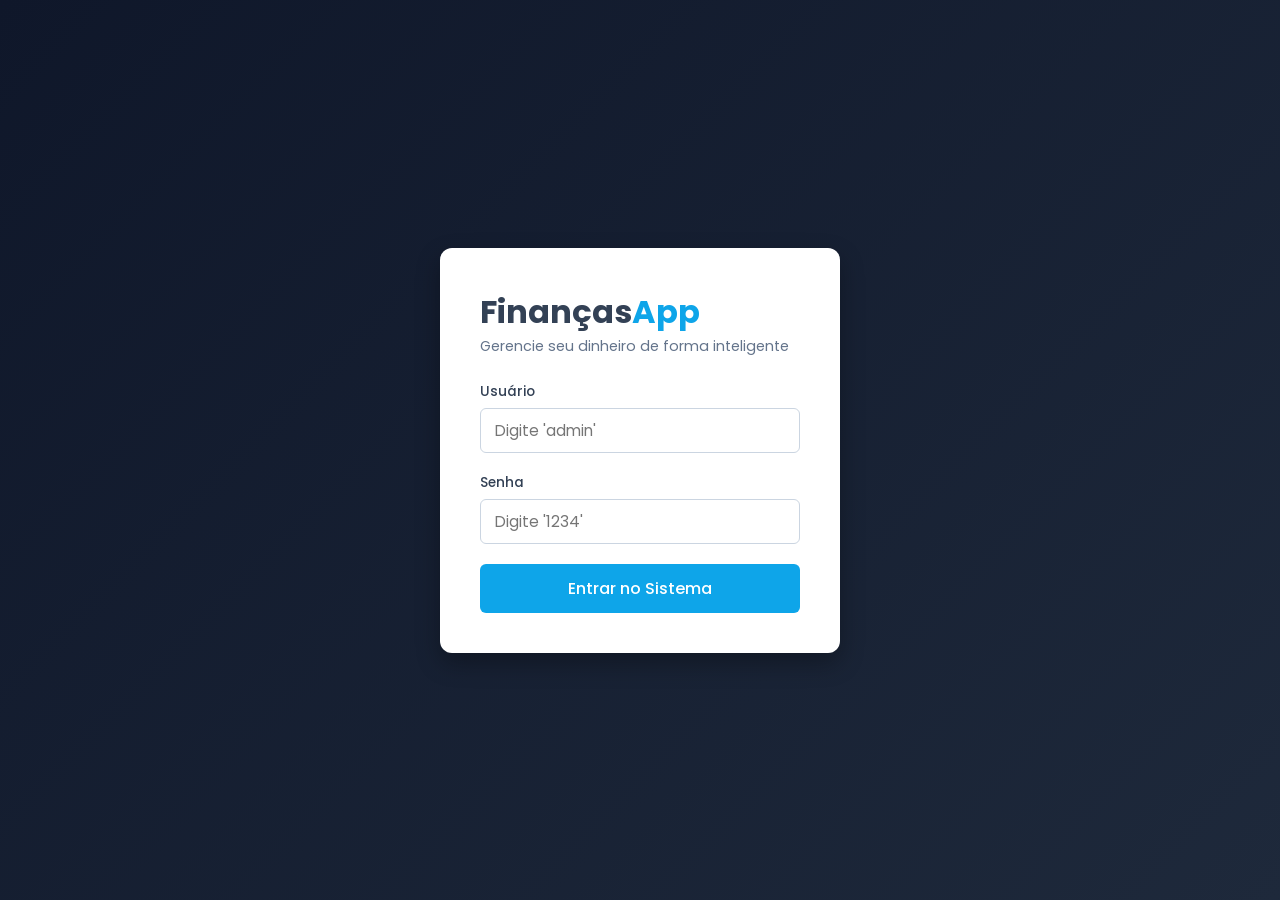
==== index.html @ df88e259 "feat: estrutura completa do dashboard financeiro com login" ====
<!DOCTYPE html>
<html lang="pt-BR">
<head>
    <meta charset="UTF-8">
    <meta name="viewport" content="width=device-width, initial-scale=1.0">
    <title>FinançasApp - Login</title>
    <link rel="stylesheet" href="style.css">
    <link href="https://fonts.googleapis.com/css2?family=Poppins:wght@300;400;500;600&display=swap" rel="stylesheet">
</head>
<body class="login-page">
    <div class="login-container">
        <header class="login-header">
            <h1>Finanças<span>App</span></h1>
            <p>Gerencie seu dinheiro de forma inteligente</p>
        </header>
        
        <form id="loginForm">
            <div class="input-group">
                <label for="username">Usuário</label>
                <input type="text" id="username" placeholder="Digite 'admin'" required>
            </div>
            
            <div class="input-group">
                <label for="password">Senha</label>
                <input type="password" id="password" placeholder="Digite '1234'" required>
            </div>
            
            <button type="submit" class="btn-primary">Entrar no Sistema</button>
            <p id="loginError" class="error-message" style="display: none;">Usuário ou senha incorretos!</p>
        </form>
    </div>
    <script src="script.js"></script>
</body>
</html>
---- style.css ----
:root {
    --primary: #0ea5e9;
    --primary-hover: #0284c7;
    --bg: #f8fafc;
    --card-bg: #ffffff;
    --text-main: #334155;
    --text-light: #64748b;
    --green: #10b981;
    --red: #ef4444;
}

* { margin: 0; padding: 0; box-sizing: border-box; font-family: 'Poppins', sans-serif; }
body { background-color: var(--bg); color: var(--text-main); }

/* Login css */
.login-page { display: flex; justify-content: center; align-items: center; min-height: 100vh; background: linear-gradient(135deg, #0f172a 0%, #1e293b 100%); }
.login-container { background-color: var(--card-bg); padding: 40px; border-radius: 12px; width: 100%; max-width: 400px; box-shadow: 0 10px 25px rgba(0,0,0,0.3); }
.login-header h1 span { color: var(--primary); }
.login-header p { color: var(--text-light); font-size: 0.9rem; margin-bottom: 25px; }

/* Elementos Comuns */
.input-group { margin-bottom: 20px; display: flex; flex-direction: column; }
.input-group label { font-size: 0.85rem; font-weight: 500; margin-bottom: 6px; }
.input-group input, .input-group select { padding: 10px 14px; border: 1px solid #cbd5e1; border-radius: 6px; font-size: 0.95rem; outline: none; }
.input-group input:focus, .input-group select:focus { border-color: var(--primary); }
.btn-primary { background-color: var(--primary); color: white; border: none; padding: 12px; border-radius: 6px; font-size: 1rem; font-weight: 500; cursor: pointer; width: 100%; }
.btn-primary:hover { background-color: var(--primary-hover); }
.error-message { color: var(--red); font-size: 0.85rem; margin-top: 10px; text-align: center; }

/* Dashboard css */
.main-header { background-color: #0f172a; color: white; padding: 15px 0; }
.header-content { max-width: 1100px; margin: 0 auto; padding: 0 20px; display: flex; justify-content: space-between; align-items: center; }
.header-content h1 span { color: var(--primary); }
.btn-logout { background-color: transparent; border: 1px solid rgba(255,255,255,0.4); color: white; padding: 6px 16px; border-radius: 4px; cursor: pointer; }
.btn-logout:hover { background-color: var(--red); border-color: var(--red); }

.container { max-width: 1100px; margin: 30px auto; padding: 0 20px; }
.resume-section { display: flex; gap: 20px; margin-bottom: 30px; flex-wrap: wrap; }
.card { background-color: var(--card-bg); flex: 1; min-width: 250px; padding: 20px; border-radius: 8px; box-shadow: 0 4px 6px -1px rgba(0,0,0,0.05); }
.card h3 { font-size: 0.9rem; color: var(--text-light); margin-bottom: 10px; }
.card p { font-size: 1.8rem; font-weight: 600; }
.card-in p { color: var(--green); }
.card-out p { color: var(--red); }

.dashboard-grid { display: flex; gap: 30px; flex-wrap: wrap; }
.form-section { flex: 1; min-width: 300px; background: white; padding: 25px; border-radius: 8px; height: fit-content; }
.table-section { flex: 2; min-width: 450px; background: white; padding: 25px; border-radius: 8px; }
.form-section h2, .table-section h2 { font-size: 1.2rem; margin-bottom: 20px; color: #1e293b; }

table { width: 100%; border-collapse: collapse; text-align: left; }
th, td { padding: 12px; border-bottom: 1px solid #e2e8f0; font-size: 0.95rem; }
th { color: var(--text-light); font-weight: 500; }
.td-entrada { color: var(--green); font-weight: 500; }
.td-saida { color: var(--red); font-weight: 500; }
.btn-delete { background: transparent; border: none; color: var(--red); cursor: pointer; font-weight: 600; }

@media(max-width: 768px) {
    .dashboard-grid { flex-direction: column; }
    .table-section { min-width: 100%; }
}
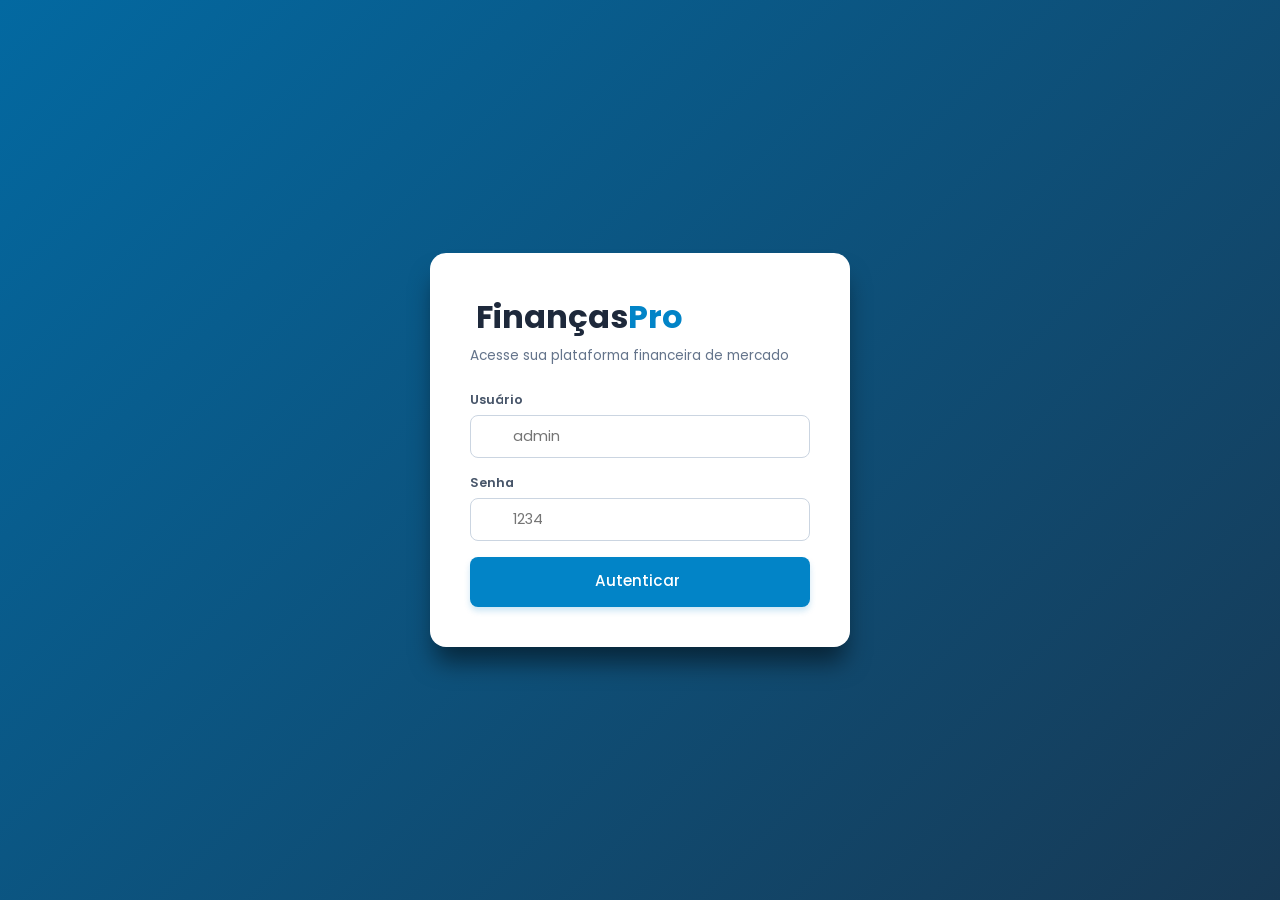
==== commit bda91206: "feat: interface premium finalizada com relatorios funcionais e multiplos cartoes" ====
--- a/index.html
+++ b/index.html
@@ -3,32 +3,219 @@
 <head>
     <meta charset="UTF-8">
     <meta name="viewport" content="width=device-width, initial-scale=1.0">
-    <title>FinançasApp - Login</title>
+    <title>FinançasPro - Sistema de Gestão Inteligente</title>
     <link rel="stylesheet" href="style.css">
-    <link href="https://fonts.googleapis.com/css2?family=Poppins:wght@300;400;500;600&display=swap" rel="stylesheet">
+    <link href="https://fonts.googleapis.com/css2?family=Poppins:wght@300;400;500;600;700&display=swap" rel="stylesheet">
+    <script src="https://unpkg.com/@phosphor-icons/web"></script>
 </head>
-<body class="login-page">
-    <div class="login-container">
-        <header class="login-header">
-            <h1>Finanças<span>App</span></h1>
-            <p>Gerencie seu dinheiro de forma inteligente</p>
-        </header>
+<body>
+
+    <div id="loginScreen" class="login-page">
+        <div class="login-container">
+            <header class="login-header">
+                <h1><i class="ph-fill ph-wallet"></i> Finanças<span>Pro</span></h1>
+                <p>Acesse sua plataforma financeira de mercado</p>
+            </header>
+            <form id="loginForm">
+                <div class="input-group">
+                    <label for="username">Usuário</label>
+                    <div class="input-icon">
+                        <i class="ph ph-user"></i>
+                        <input type="text" id="username" placeholder="admin" required>
+                    </div>
+                </div>
+                <div class="input-group">
+                    <label for="password">Senha</label>
+                    <div class="input-icon">
+                        <i class="ph ph-lock-key"></i>
+                        <input type="password" id="password" placeholder="1234" required>
+                    </div>
+                </div>
+                <button type="submit" class="btn-primary">Autenticar <i class="ph ph-arrow-right"></i></button>
+                <p id="loginError" class="error-message" style="display: none;"><i class="ph ph-warning-circle"></i> Credenciais inválidas!</p>
+            </form>
+        </div>
+    </div>
+
+    <div id="appContainer" class="app-container" style="display: none;">
         
-        <form id="loginForm">
-            <div class="input-group">
-                <label for="username">Usuário</label>
-                <input type="text" id="username" placeholder="Digite 'admin'" required>
+        <aside class="sidebar">
+            <div class="sidebar-brand">
+                <h2><i class="ph-fill ph-wallet"></i> Finanças<span>Pro</span></h2>
+            </div>
+            <nav class="sidebar-menu">
+                <button type="button" class="menu-item active" onclick="switchTab('dashboard')"><i class="ph ph-squares-four"></i> Dashboard</button>
+                <button type="button" class="menu-item" onclick="switchTab('receitas')"><i class="ph ph-trend-up"></i> Receitas</button>
+                <button type="button" class="menu-item" onclick="switchTab('despesas')"><i class="ph ph-trend-down"></i> Despesas</button>
+                <button type="button" class="menu-item" onclick="switchTab('categorias')"><i class="ph ph-tags"></i> Categorias e Cartões</button>
+                <button type="button" class="menu-item" onclick="switchTab('relatorios')"><i class="ph ph-chart-pie-slice"></i> Relatórios</button>
+            </nav>
+            <div class="sidebar-footer">
+                <div class="user-profile">
+                    <img src="https://ui-avatars.com/api/?name=Admin+User&background=0284c7&color=fff&bold=true" alt="Avatar" class="avatar">
+                    <div class="user-info">
+                        <strong>Admin User</strong>
+                        <span>Plano Premium ✨</span>
+                    </div>
+                </div>
+                <button type="button" id="btnLogout" class="btn-logout"><i class="ph ph-sign-out"></i> Sair do Sistema</button>
+            </div>
+        </aside>
+
+        <main class="main-content">
+            
+            <div class="global-filter-container">
+                <label for="globalMonth"><i class="ph ph-calendar-blank"></i> Mês de Referência:</label>
+                <input type="month" id="globalMonth" class="month-selector">
             </div>
             
-            <div class="input-group">
-                <label for="password">Senha</label>
-                <input type="password" id="password" placeholder="Digite '1234'" required>
-            </div>
-            
-            <button type="submit" class="btn-primary">Entrar no Sistema</button>
-            <p id="loginError" class="error-message" style="display: none;">Usuário ou senha incorretos!</p>
-        </form>
+            <section id="tab-dashboard" class="tab-content active-tab">
+                <div class="content-header">
+                    <h2>Visão Geral do Painel</h2>
+                    <p id="welcomeMessage">Acompanhe a saúde do seu patrimônio em tempo real.</p>
+                </div>
+
+                <div class="resume-grid">
+                    <div class="card card-in">
+                        <div class="card-header"><h3>Total Receitas</h3> <i class="ph ph-arrow-circle-up"></i></div>
+                        <p id="dashIn">R$ 0,00</p>
+                    </div>
+                    <div class="card card-out">
+                        <div class="card-header"><h3>Total Despesas</h3> <i class="ph ph-arrow-circle-down"></i></div>
+                        <p id="dashOut">R$ 0,00</p>
+                    </div>
+                    <div class="card" id="dashBalanceCard">
+                        <div class="card-header"><h3>Saldo Consolidado</h3> <i class="ph ph-coins"></i></div>
+                        <p id="dashBalance">R$ 0,00</p>
+                    </div>
+                </div>
+
+                <div class="quick-actions">
+                    <button type="button" class="action-btn" onclick="switchTab('receitas')">
+                        <div class="icon-box in"><i class="ph ph-plus"></i></div>
+                        <span>Nova Receita</span>
+                    </button>
+                    <button type="button" class="action-btn" onclick="switchTab('despesas')">
+                        <div class="icon-box out"><i class="ph ph-minus"></i></div>
+                        <span>Nova Despesa</span>
+                    </button>
+                    <button type="button" class="action-btn" onclick="switchTab('categorias')">
+                        <div class="icon-box card-icon"><i class="ph ph-credit-card"></i></div>
+                        <span>Novo Cartão</span>
+                    </button>
+                    <button type="button" class="action-btn" onclick="exportToCSV()">
+                        <div class="icon-box export"><i class="ph ph-download-simple"></i></div>
+                        <span>Exportar Mês</span>
+                    </button>
+                </div>
+
+                <div class="dashboard-body-grid">
+                    <div class="panel-box">
+                        <h3><i class="ph ph-credit-card"></i> Meus Cartões de Crédito</h3>
+                        <div id="cardsContainer">
+                            </div>
+                    </div>
+                    <div class="panel-box saving-tips-box">
+                        <h3><i class="ph ph-brain"></i> Sistema Analítico de Recomendação</h3>
+                        <p id="savingTipText">Carregando análise dos seus hábitos financeiros...</p>
+                    </div>
+                </div>
+            </section>
+
+            <section id="tab-receitas" class="tab-content">
+                <h2><i class="ph ph-trend-up"></i> Gerenciamento de Receitas</h2>
+                <div class="page-action-grid">
+                    <form id="formReceita" class="panel-box">
+                        <h3>Adicionar Entrada</h3>
+                        <div class="input-group"><label>Data</label><input type="date" id="recDate" required></div>
+                        <div class="input-group"><label>Descrição</label><input type="text" id="recDesc" required></div>
+                        <div class="input-group"><label>Valor</label><input type="text" id="recAmount" class="money-input" placeholder="R$ 0,00" required></div>
+                        <div class="input-group"><label>Categoria</label><select id="recCat" class="cat-dropdown"></select></div>
+                        <button type="submit" class="btn-primary"><i class="ph ph-check-circle"></i> Salvar Receita</button>
+                    </form>
+                    <div class="panel-box table-wrapper">
+                        <h3>Entradas do Mês</h3>
+                        <table>
+                            <thead><tr><th>Data</th><th>Descrição</th><th>Categoria</th><th>Valor</th><th>Ações</th></tr></thead>
+                            <tbody id="tableReceitas"></tbody>
+                        </table>
+                    </div>
+                </div>
+            </section>
+
+            <section id="tab-despesas" class="tab-content">
+                <h2><i class="ph ph-trend-down"></i> Gerenciamento de Despesas</h2>
+                <div class="page-action-grid">
+                    <form id="formDespesa" class="panel-box">
+                        <h3>Adicionar Saída</h3>
+                        <div class="input-group"><label>Data</label><input type="date" id="expDate" required></div>
+                        <div class="input-group"><label>Descrição</label><input type="text" id="expDesc" required></div>
+                        <div class="input-group"><label>Valor</label><input type="text" id="expAmount" class="money-input" placeholder="R$ 0,00" required></div>
+                        <div class="input-group"><label>Categoria</label><select id="expCat" class="cat-dropdown"></select></div>
+                        <div class="input-group"><label>Forma de Pagamento</label><select id="expMethod" class="method-dropdown"></select></div>
+                        <button type="submit" class="btn-primary"><i class="ph ph-check-circle"></i> Salvar Despesa</button>
+                    </form>
+                    <div class="panel-box table-wrapper">
+                        <h3>Saídas do Mês</h3>
+                        <table>
+                            <thead><tr><th>Data</th><th>Descrição</th><th>Categoria</th><th>Pagamento</th><th>Valor</th><th>Ações</th></tr></thead>
+                            <tbody id="tableDespesas"></tbody>
+                        </table>
+                    </div>
+                </div>
+            </section>
+
+            <section id="tab-categorias" class="tab-content">
+                <h2><i class="ph ph-tags"></i> Gerenciamento de Categorias e Cartões</h2>
+                <div class="page-action-grid" style="grid-template-columns: 1fr 1fr;">
+                    <div>
+                        <form id="formCategoria" class="panel-box">
+                            <h3><i class="ph ph-tag"></i> Nova Categoria</h3>
+                            <div class="input-group"><label>Nome da Categoria</label><input type="text" id="newCatName" required></div>
+                            <button type="submit" class="btn-primary"><i class="ph ph-plus"></i> Criar Categoria</button>
+                        </form>
+                        <div class="panel-box">
+                            <h3>Categorias Ativas</h3>
+                            <ul id="listCategorias" class="custom-list"></ul>
+                        </div>
+                    </div>
+                    <div>
+                        <form id="formCartao" class="panel-box">
+                            <h3><i class="ph ph-credit-card"></i> Novo Cartão de Crédito</h3>
+                            <div class="input-group"><label>Nome do Cartão (Ex: Nubank)</label><input type="text" id="newCardName" required></div>
+                            <div class="input-group"><label>Limite Total</label><input type="text" id="newCardLimit" class="money-input" placeholder="R$ 0,00" required></div>
+                            <button type="submit" class="btn-primary"><i class="ph ph-plus"></i> Adicionar Cartão</button>
+                        </form>
+                        <div class="panel-box">
+                            <h3>Cartões Ativos</h3>
+                            <ul id="listCartoes" class="custom-list"></ul>
+                        </div>
+                    </div>
+                </div>
+            </section>
+
+            <section id="tab-relatorios" class="tab-content">
+                <h2><i class="ph ph-chart-pie-slice"></i> Central de Relatórios</h2>
+                <div class="panel-box filter-report-box">
+                    <h3>Filtros Avançados</h3>
+                    <div class="filter-row">
+                        <div class="input-group"><label>Filtrar por Categoria</label><select id="reportFilterCat"><option value="todas">Todas as Categorias</option></select></div>
+                        <button type="button" onclick="applyReportFilter()" class="btn-secondary"><i class="ph ph-funnel"></i> Aplicar</button>
+                        <button type="button" onclick="exportToCSV()" class="btn-success"><i class="ph ph-download-simple"></i> Exportar CSV</button>
+                    </div>
+                </div>
+                <div class="panel-box table-wrapper margin-top">
+                    <h3>Demonstrativo do Mês</h3>
+                    <table>
+                        <thead><tr><th>Data</th><th>Tipo</th><th>Descrição</th><th>Categoria</th><th>Valor</th></tr></thead>
+                        <tbody id="tableRelatorio"></tbody>
+                    </table>
+                </div>
+            </section>
+
+        </main>
     </div>
+
     <script src="script.js"></script>
 </body>
 </html>
--- a/style.css
+++ b/style.css
@@ -1,60 +1,255 @@
 :root {
-    --primary: #0ea5e9;
-    --primary-hover: #0284c7;
-    --bg: #f8fafc;
+    --primary: #0284c7;
+    --primary-hover: #0369a1;
+    --bg: #f1f5f9;
+    --sidebar-bg: #0f172a;
     --card-bg: #ffffff;
-    --text-main: #334155;
+    --text-main: #1e293b;
     --text-light: #64748b;
     --green: #10b981;
     --red: #ef4444;
 }
 
 * { margin: 0; padding: 0; box-sizing: border-box; font-family: 'Poppins', sans-serif; }
-body { background-color: var(--bg); color: var(--text-main); }
-
-/* Login css */
-.login-page { display: flex; justify-content: center; align-items: center; min-height: 100vh; background: linear-gradient(135deg, #0f172a 0%, #1e293b 100%); }
-.login-container { background-color: var(--card-bg); padding: 40px; border-radius: 12px; width: 100%; max-width: 400px; box-shadow: 0 10px 25px rgba(0,0,0,0.3); }
+body { background-color: var(--bg); color: var(--text-main); overflow-x: hidden; }
+
+
+.login-page { position: fixed; top:0; left:0; width: 100vw; height: 100vh; background: radial-gradient(circle at top right, #1e293b, #0f172a); display: flex; justify-content: center; align-items: center; z-index: 9999; }
+.login-container { background: var(--card-bg); padding: 40px; border-radius: 16px; width: 100%; max-width: 420px; box-shadow: 0 20px 25px -5px rgba(0,0,0,0.5); }
 .login-header h1 span { color: var(--primary); }
-.login-header p { color: var(--text-light); font-size: 0.9rem; margin-bottom: 25px; }
-
-/* Elementos Comuns */
-.input-group { margin-bottom: 20px; display: flex; flex-direction: column; }
-.input-group label { font-size: 0.85rem; font-weight: 500; margin-bottom: 6px; }
-.input-group input, .input-group select { padding: 10px 14px; border: 1px solid #cbd5e1; border-radius: 6px; font-size: 0.95rem; outline: none; }
-.input-group input:focus, .input-group select:focus { border-color: var(--primary); }
-.btn-primary { background-color: var(--primary); color: white; border: none; padding: 12px; border-radius: 6px; font-size: 1rem; font-weight: 500; cursor: pointer; width: 100%; }
-.btn-primary:hover { background-color: var(--primary-hover); }
-.error-message { color: var(--red); font-size: 0.85rem; margin-top: 10px; text-align: center; }
-
-/* Dashboard css */
-.main-header { background-color: #0f172a; color: white; padding: 15px 0; }
-.header-content { max-width: 1100px; margin: 0 auto; padding: 0 20px; display: flex; justify-content: space-between; align-items: center; }
-.header-content h1 span { color: var(--primary); }
-.btn-logout { background-color: transparent; border: 1px solid rgba(255,255,255,0.4); color: white; padding: 6px 16px; border-radius: 4px; cursor: pointer; }
-.btn-logout:hover { background-color: var(--red); border-color: var(--red); }
-
-.container { max-width: 1100px; margin: 30px auto; padding: 0 20px; }
-.resume-section { display: flex; gap: 20px; margin-bottom: 30px; flex-wrap: wrap; }
-.card { background-color: var(--card-bg); flex: 1; min-width: 250px; padding: 20px; border-radius: 8px; box-shadow: 0 4px 6px -1px rgba(0,0,0,0.05); }
-.card h3 { font-size: 0.9rem; color: var(--text-light); margin-bottom: 10px; }
-.card p { font-size: 1.8rem; font-weight: 600; }
+.login-header p { font-size: 0.85rem; color: var(--text-light); margin-bottom: 25px; }
+
+
+.app-container { display: flex; min-height: 100vh; }
+.sidebar { width: 260px; background-color: var(--sidebar-bg); color: white; display: flex; flex-direction: column; position: fixed; height: 100vh; }
+.sidebar-brand { padding: 30px 24px; border-bottom: 1px solid #1e293b; }
+.sidebar-brand h2 span { color: var(--primary); }
+.sidebar-menu { display: flex; flex-direction: column; gap: 8px; padding: 24px 16px; flex: 1; }
+.menu-item { background: transparent; border: none; color: #94a3b8; padding: 14px 16px; text-align: left; border-radius: 8px; font-size: 0.95rem; cursor: pointer; transition: all 0.2s; }
+.menu-item:hover, .menu-item.active { background-color: #1e293b; color: white; font-weight: 500; }
+.sidebar-footer { padding: 20px 16px; }
+.btn-logout { width: 100%; background-color: transparent; border: 1px solid #ef4444; color: #ef4444; padding: 10px; border-radius: 8px; cursor: pointer; transition: 0.2s; }
+.btn-logout:hover { background-color: var(--red); color: white; }
+
+
+.main-content { margin-left: 260px; padding: 40px; width: calc(100% - 260px); min-height: 100vh; }
+.content-header { margin-bottom: 30px; }
+.content-header p { color: var(--text-light); }
+
+
+.tab-content { display: none; }
+.tab-content.active-tab { display: block; animation: fadeIn 0.3s ease-in-out; }
+
+
+.panel-box { background: var(--card-bg); padding: 24px; border-radius: 12px; box-shadow: 0 4px 6px -1px rgba(0,0,0,0.05); margin-bottom: 24px; }
+.panel-box h3 { font-size: 1.1rem; margin-bottom: 16px; color: #0f172a; }
+.resume-grid { display: grid; grid-template-columns: repeat(auto-fit, minmax(240px, 1fr)); gap: 24px; margin-bottom: 30px; }
+.card { background: var(--card-bg); padding: 24px; border-radius: 12px; box-shadow: 0 4px 6px -1px rgba(0,0,0,0.05); }
+.card h3 { font-size: 0.85rem; color: var(--text-light); margin-bottom: 8px; text-transform: uppercase; letter-spacing: 0.5px; }
+.card p { font-size: 1.75rem; font-weight: 700; }
 .card-in p { color: var(--green); }
 .card-out p { color: var(--red); }
 
-.dashboard-grid { display: flex; gap: 30px; flex-wrap: wrap; }
-.form-section { flex: 1; min-width: 300px; background: white; padding: 25px; border-radius: 8px; height: fit-content; }
-.table-section { flex: 2; min-width: 450px; background: white; padding: 25px; border-radius: 8px; }
-.form-section h2, .table-section h2 { font-size: 1.2rem; margin-bottom: 20px; color: #1e293b; }
-
+.dashboard-body-grid { display: grid; grid-template-columns: 1fr 1fr; gap: 24px; }
+.saving-tips-box { background-color: #f0fdf4; border-left: 5px solid var(--green); }
+.saving-tips-box p { color: #166534; font-size: 0.95rem; line-height: 1.6; }
+
+
+.credit-card-info p { margin-bottom: 10px; font-size: 0.95rem; }
+.progress-bar-container { background: #e2e8f0; border-radius: 10px; height: 12px; width: 100%; overflow: hidden; margin-top: 15px; }
+.progress-bar { background: var(--red); height: 100%; width: 0%; transition: width 0.4s ease; }
+
+
+.page-action-grid { display: grid; grid-template-columns: 320px 1fr; gap: 24px; }
+.input-group { margin-bottom: 16px; display: flex; flex-direction: column; }
+.input-group label { font-size: 0.8rem; font-weight: 600; margin-bottom: 6px; color: #475569; }
+.input-group input, .input-group select { padding: 10px 14px; border: 1px solid #cbd5e1; border-radius: 8px; font-size: 0.9rem; color: var(--text-main); outline: none; }
+.input-group input:focus, .input-group select:focus { border-color: var(--primary); }
+.btn-primary { background: var(--primary); color: white; border: none; padding: 12px; border-radius: 8px; font-size: 0.95rem; font-weight: 500; cursor: pointer; width: 100%; transition: 0.2s; }
+.btn-primary:hover { background: var(--primary-hover); }
+
+.table-wrapper { overflow-x: auto; }
 table { width: 100%; border-collapse: collapse; text-align: left; }
-th, td { padding: 12px; border-bottom: 1px solid #e2e8f0; font-size: 0.95rem; }
-th { color: var(--text-light); font-weight: 500; }
-.td-entrada { color: var(--green); font-weight: 500; }
-.td-saida { color: var(--red); font-weight: 500; }
-.btn-delete { background: transparent; border: none; color: var(--red); cursor: pointer; font-weight: 600; }
-
-@media(max-width: 768px) {
-    .dashboard-grid { flex-direction: column; }
-    .table-section { min-width: 100%; }
-}+th, td { padding: 14px 16px; border-bottom: 1px solid #e2e8f0; font-size: 0.9rem; }
+th { background-color: #f8fafc; color: var(--text-light); font-weight: 500; }
+.btn-del-action { background: transparent; border: none; color: var(--red); cursor: pointer; font-weight: 600; }
+
+
+.custom-list { list-style: none; }
+.custom-list li { padding: 10px 14px; background: #f8fafc; border: 1px solid #e2e8f0; border-radius: 6px; margin-bottom: 8px; font-size: 0.9rem; }
+.filter-row { display: flex; gap: 16px; align-items: flex-end; }
+.btn-secondary { background: #64748b; color: white; border: none; padding: 11px 20px; border-radius: 8px; cursor: pointer; font-size: 0.9rem; }
+.btn-success { background: var(--green); color: white; border: none; padding: 11px 20px; border-radius: 8px; cursor: pointer; font-size: 0.9rem; font-weight: 500; }
+.margin-top { margin-top: 24px; }
+
+@keyframes fadeIn { from { opacity: 0; transform: translateY(10px); } to { opacity: 1; transform: translateY(0); } }
+
+/* MÊS GLOBAL */
+.global-filter-container { background: white; padding: 15px 25px; border-radius: 8px; box-shadow: 0 2px 4px rgba(0,0,0,0.05); margin-bottom: 25px; display: inline-flex; align-items: center; gap: 15px; }
+.global-filter-container label { font-weight: 600; color: #1e293b; }
+.month-selector { padding: 8px 12px; border: 1px solid #cbd5e1; border-radius: 6px; font-size: 1rem; color: var(--primary); font-weight: bold; outline: none; }
+
+/* =========================================
+   GLOW UP VISUAL - EFEITOS PREMIUM
+   ========================================= */
+
+/* 1. Fundo Animado para o Login */
+.login-page {
+    background: linear-gradient(-45deg, #0f172a, #0284c7, #1e293b, #0369a1);
+    background-size: 400% 400%;
+    animation: gradientBG 12s ease infinite;
+}
+
+@keyframes gradientBG {
+    0% { background-position: 0% 50%; }
+    50% { background-position: 100% 50%; }
+    100% { background-position: 0% 50%; }
+}
+
+/* 2. Efeito Flutuante nos Cards do Dashboard */
+.card {
+    transition: all 0.3s cubic-bezier(0.25, 0.8, 0.25, 1);
+    border: 1px solid transparent;
+}
+
+.card:hover {
+    transform: translateY(-5px);
+    box-shadow: 0 15px 30px -5px rgba(0, 0, 0, 0.1);
+    border-color: var(--primary);
+}
+
+/* 3. Microinteração nos Botões Principais */
+.btn-primary {
+    transition: all 0.3s ease;
+    box-shadow: 0 4px 6px rgba(2, 132, 199, 0.2);
+}
+
+.btn-primary:hover {
+    transform: translateY(-2px);
+    box-shadow: 0 8px 15px rgba(2, 132, 199, 0.4);
+}
+
+/* 4. Suavidade nas linhas das Tabelas */
+tbody tr {
+    transition: background-color 0.2s ease;
+}
+
+tbody tr:hover {
+    background-color: #f8fafc;
+}
+
+/* =========================================
+   UI PREMIUM - ÍCONES E WIDGETS
+   ========================================= */
+
+/* Alinhamento Geral de Ícones */
+h1 i, h2 i, h3 i, button i, label i {
+    vertical-align: middle;
+    margin-right: 6px;
+    font-size: 1.1em;
+}
+
+.menu-item {
+    display: flex;
+    align-items: center;
+    gap: 12px;
+    font-size: 1rem;
+}
+
+.menu-item i { margin-right: 0; font-size: 1.25rem; }
+
+/* Inputs com Ícones (Tela de Login) */
+.input-icon {
+    position: relative;
+    display: flex;
+    align-items: center;
+}
+.input-icon i {
+    position: absolute;
+    left: 14px;
+    color: var(--text-light);
+    font-size: 1.2rem;
+}
+.input-icon input {
+    width: 100%;
+    padding-left: 42px; /* Espaço para o ícone */
+}
+
+/* User Profile Widget na Sidebar */
+.user-profile {
+    display: flex;
+    align-items: center;
+    gap: 12px;
+    padding: 16px;
+    background: rgba(255, 255, 255, 0.05);
+    border-radius: 12px;
+    margin-bottom: 15px;
+    border: 1px solid rgba(255,255,255,0.1);
+}
+.avatar {
+    width: 42px;
+    height: 42px;
+    border-radius: 50%;
+    border: 2px solid var(--primary);
+}
+.user-info {
+    display: flex;
+    flex-direction: column;
+}
+.user-info strong { font-size: 0.9rem; color: #fff; }
+.user-info span { font-size: 0.75rem; color: var(--primary); font-weight: 600; }
+
+/* Botões de Ação Rápida no Dashboard */
+.quick-actions {
+    display: grid;
+    grid-template-columns: repeat(auto-fit, minmax(200px, 1fr));
+    gap: 20px;
+    margin-bottom: 30px;
+}
+.action-btn {
+    background: var(--card-bg);
+    border: 1px solid transparent;
+    border-radius: 12px;
+    padding: 16px;
+    display: flex;
+    align-items: center;
+    gap: 15px;
+    cursor: pointer;
+    box-shadow: 0 4px 6px -1px rgba(0,0,0,0.05);
+    transition: all 0.3s ease;
+}
+.action-btn:hover {
+    transform: translateY(-4px);
+    box-shadow: 0 10px 20px rgba(0,0,0,0.08);
+    border-color: var(--primary);
+}
+.action-btn span {
+    font-weight: 600;
+    color: var(--text-main);
+    font-size: 0.95rem;
+}
+.icon-box {
+    width: 45px;
+    height: 45px;
+    border-radius: 10px;
+    display: flex;
+    align-items: center;
+    justify-content: center;
+    font-size: 1.5rem;
+}
+.icon-box.in { background: #ecfdf5; color: var(--green); }
+.icon-box.out { background: #fef2f2; color: var(--red); }
+.icon-box.card-icon { background: #eff6ff; color: #3b82f6; }
+.icon-box.export { background: #f8fafc; color: #64748b; }
+
+/* Layout Header Cards Dashboard */
+.card-header {
+    display: flex;
+    justify-content: space-between;
+    align-items: center;
+    margin-bottom: 12px;
+}
+.card-header i { font-size: 1.5rem; }
+.card-in .card-header i { color: var(--green); }
+.card-out .card-header i { color: var(--red); }
+#dashBalanceCard .card-header i { color: var(--primary); }
